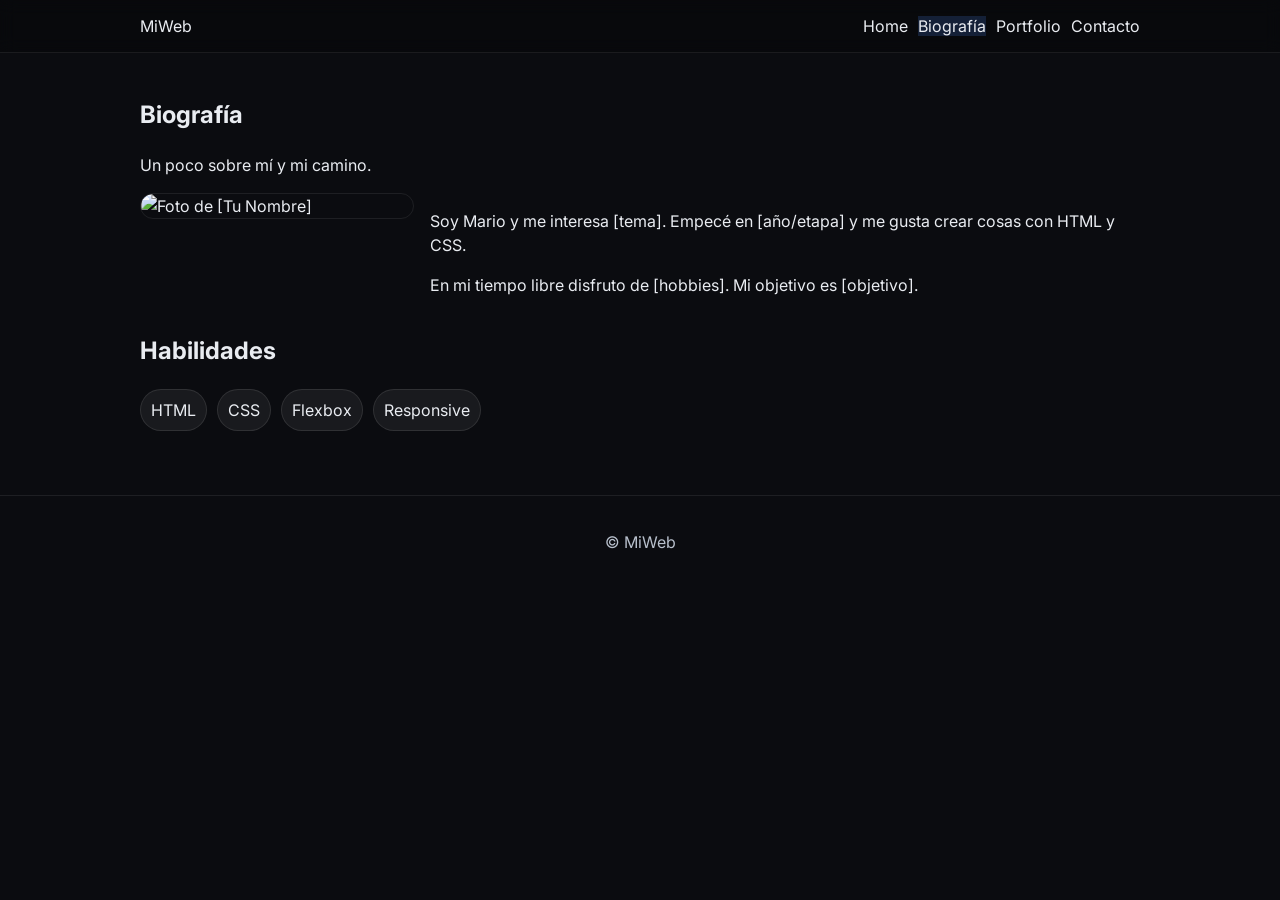
==== biografia.html @ 7b20f7bb "Primer commit" ====
<!DOCTYPE html>
<html lang="en">

<head>
    <meta charset="UTF-8">
    <meta name="viewport" content="width=device-width, initial-scale=1.0">
    <title>Biografía | Mi web</title>
    <link rel="stylesheet" href="css/styles.css">
</head>

<body>
    <header class="site-header">
        <nav class="nav" aria-label="Navegación principal">
            <a class="nav-logo" href="index.html">MiWeb</a>
            <ul class="nav__list">
                <li><a href="index.html" class="nav_link">Home</a></li>
                <li><a href="biografia.html" class="nav_link nav__link--active">Biografía</a></li>
                <li><a href="portfolio.html" class="nav_link">Portfolio</a></li>
                <li><a href="contacto.html" class="nav_link">Contacto</a></li>
            </ul>
        </nav>
    </header>

    <main class="container">
        <article class="bio">
            <header class="bio__header">
                <h1>Biografía</h1>
                <p>Un poco sobre mí y mi camino.</p>
            </header>

            <section class="bio__content">
                <img class="bio__img" src="img/tu-foto.jpg" alt="Foto de [Tu Nombre]" />
                <div class="bio__text">
                    <p>Soy Mario y me interesa [tema]. Empecé en [año/etapa] y me gusta crear cosas con HTML y
                        CSS.</p>
                    <p>En mi tiempo libre disfruto de [hobbies]. Mi objetivo es [objetivo].</p>
                </div>
            </section>

            <section class="bio__extra">
                <h2>Habilidades</h2>
                <ul class="chips">
                    <li class="chip">HTML</li>
                    <li class="chip">CSS</li>
                    <li class="chip">Flexbox</li>
                    <li class="chip">Responsive</li>
                </ul>
            </section>
        </article>
    </main>

    <footer class="site-footer">
        <p>© MiWeb</p>
    </footer>
</body>

</html>
---- css/styles.css ----
/* Google Font (tipografía personalizada) */
@import url("https://fonts.googleapis.com/css2?family=Inter:wght@400;600;800&display=swap");

:root {
    --bg: #0b0c10;
    --card: #12141b;
    --text: #e9ecf1;
    --muted: #b8c0cc;
    --accent: #4f8cff;
    --radius: 16px;
}

* {
    box-sizing: border-box;
}

body {
    margin: 0;
    font-family: "Inter", system-ui, -apple-system, Arial, sans-serif;
    background: var(--bg);
    color: var(--text);
    line-height: 1.5;
}

a {
    color: inherit;
    text-decoration: none;
}

img,
video {
    max-width: 100%;
    display: block;
}

.container {
    width: min(100% - 32px, 1000px);
    margin-inline: auto;
    padding: 24px 0 48px;
}

/* Header + nav (flex) */
.site-header {
    border-bottom: 1px solid rgba(255, 255, 255, .08);
    background: rgba(0, 0, 0, .25);
    position: sticky;
    top: 0;
    backdrop-filter: blur(8px);
}

.nav {
    width: min(100% - 32px, 1000px);
    margin-inline: auto;
    padding: 14px 0;
    display: flex;
    gap: 12px;
    align-items: center;
    justify-content: space-between;
    flex-wrap: wrap;
    /* mobile */
}

.nav__logo {
    font-weight: 800;
    letter-spacing: .3px;
}

.nav__list {
    list-style: none;
    padding: 0;
    margin: 0;
    display: flex;
    gap: 10px;
    flex-wrap: wrap;
}

.nav__link {
    display: inline-block;
    padding: 8px 12px;
    border-radius: 999px;
    color: var(--muted);
    border: 1px solid rgba(255, 255, 255, .12);
}

/* Pseudoclases: hover + focus */
.nav__link:hover {
    color: var(--text);
    border-color: rgba(255, 255, 255, .25);
    transform: translateY(-1px);
}

.nav__link:focus {
    outline: 2px solid var(--accent);
    outline-offset: 2px;
}

.nav__link--active {
    color: var(--text);
    background: rgba(79, 140, 255, .18);
    border-color: rgba(79, 140, 255, .5);
}

/* Botones */
.btn {
    display: inline-flex;
    align-items: center;
    justify-content: center;
    padding: 10px 14px;
    border-radius: 999px;
    border: 1px solid rgba(255, 255, 255, .14);
    background: rgba(79, 140, 255, .2);
    color: var(--text);
    font-weight: 600;
}

.btn:hover {
    transform: translateY(-1px);
}

.btn:focus {
    outline: 2px solid var(--accent);
    outline-offset: 2px;
}

/* Home layout (flex) */
.hero {
    display: flex;
    flex-direction: column;
    /* mobile first */
    gap: 16px;
    margin-top: 10px;
}

.hero__card {
    background: var(--card);
    border: 1px solid rgba(255, 255, 255, .08);
    border-radius: var(--radius);
    padding: 16px;
}

/* Bio */
.bio__content {
    display: flex;
    flex-direction: column;
    /* mobile */
    gap: 16px;
    margin-top: 16px;
}

.bio__img {
    border-radius: var(--radius);
    border: 1px solid rgba(255, 255, 255, .08);
}

.chips {
    list-style: none;
    padding: 0;
    display: flex;
    gap: 10px;
    flex-wrap: wrap;
}

.chip {
    padding: 8px 10px;
    border-radius: 999px;
    background: rgba(255, 255, 255, .06);
    border: 1px solid rgba(255, 255, 255, .10);
}

/* Portfolio grid */
.grid {
    display: flex;
    flex-direction: column;
    /* mobile */
    gap: 14px;
    margin-top: 16px;
}

.card {
    background: var(--card);
    border: 1px solid rgba(255, 255, 255, .08);
    border-radius: var(--radius);
    padding: 14px;
    display: flex;
    flex-direction: column;
    gap: 8px;
}

.card img {
    border-radius: 12px;
    border: 1px solid rgba(255, 255, 255, .08);
}

.link {
    color: var(--accent);
    font-weight: 600;
}

.link:hover {
    text-decoration: underline;
}

.media {
    margin-top: 24px;
    display: flex;
    flex-direction: column;
    gap: 12px;
}

.media__video {
    border-radius: var(--radius);
    border: 1px solid rgba(255, 255, 255, .08);
}

/* Form */
.form {
    margin-top: 16px;
    display: flex;
    flex-direction: column;
    gap: 12px;
    background: var(--card);
    border: 1px solid rgba(255, 255, 255, .08);
    border-radius: var(--radius);
    padding: 16px;
}

.form__row {
    display: flex;
    flex-direction: column;
    gap: 6px;
}

input,
textarea,
select {
    padding: 10px 12px;
    border-radius: 12px;
    border: 1px solid rgba(255, 255, 255, .12);
    background: rgba(0, 0, 0, .25);
    color: var(--text);
}

input:focus,
textarea:focus,
select:focus {
    outline: 2px solid var(--accent);
    outline-offset: 2px;
}

.site-footer {
    border-top: 1px solid rgba(255, 255, 255, .08);
    padding: 18px 0;
    color: var(--muted);
    text-align: center;
}

/* MEDIA QUERIES (tablet / laptop) */
@media (min-width: 700px) {
    .hero {
        flex-direction: row;
        align-items: stretch;
    }

    .hero__text {
        flex: 2;
    }

    .hero__card {
        flex: 1;
    }

    .bio__content {
        flex-direction: row;
        align-items: flex-start;
    }

    .bio__img {
        width: 280px;
    }

    .grid {
        flex-direction: row;
        flex-wrap: wrap;
    }

    .card {
        width: calc(50% - 7px);
    }
}

@media (min-width: 1024px) {
    .card {
        width: calc(33.33% - 10px);
    }
}
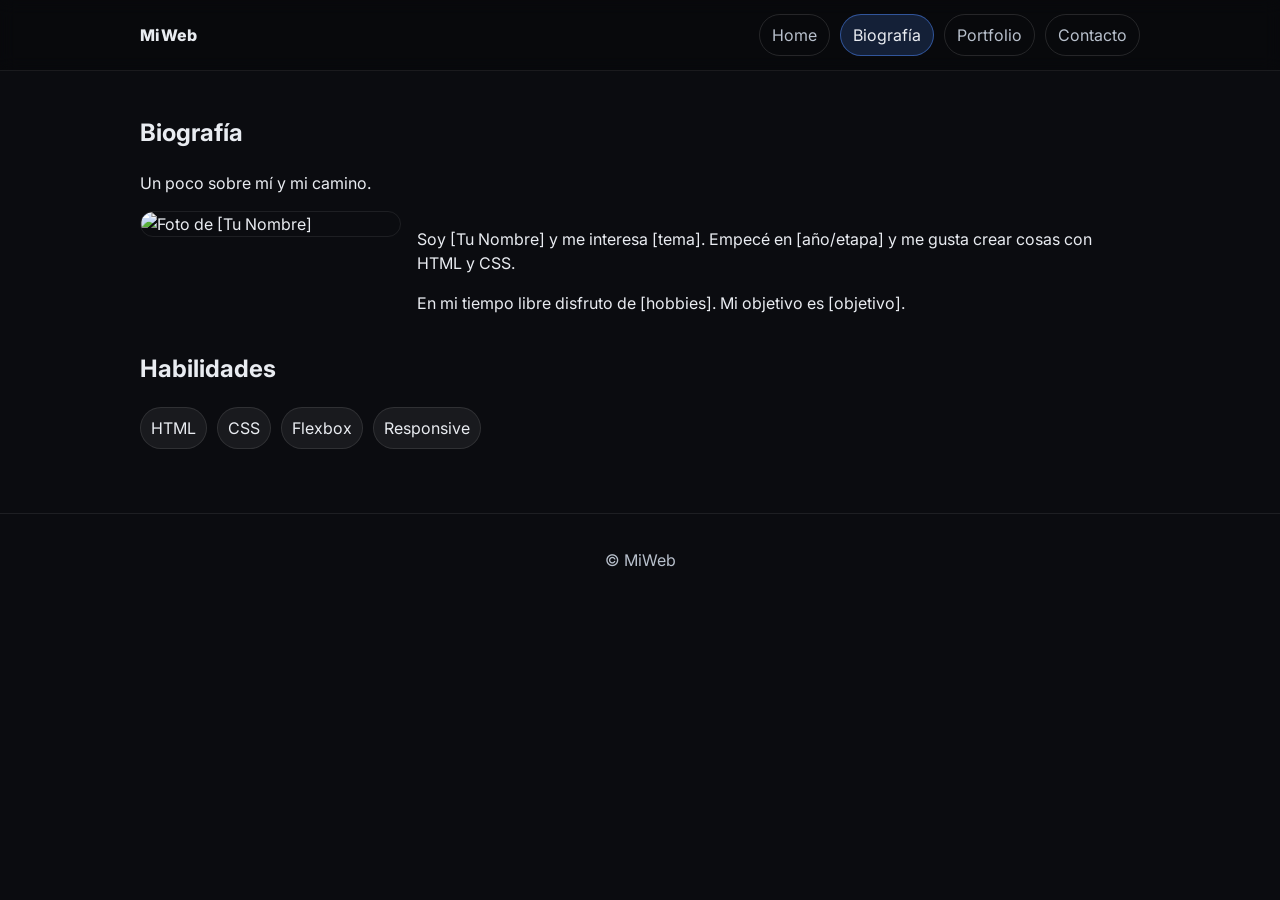
==== commit e041146e: "Modificacciones para arreglar algun fallo" ====
--- a/biografia.html
+++ b/biografia.html
@@ -1,22 +1,22 @@
-<!DOCTYPE html>
-<html lang="en">
+<!doctype html>
+<html lang="es">
 
 <head>
-    <meta charset="UTF-8">
-    <meta name="viewport" content="width=device-width, initial-scale=1.0">
+    <meta charset="utf-8" />
+    <meta name="viewport" content="width=device-width, initial-scale=1" />
     <title>Biografía | Mi web</title>
-    <link rel="stylesheet" href="css/styles.css">
+    <link rel="stylesheet" href="css/styles.css" />
 </head>
 
 <body>
     <header class="site-header">
         <nav class="nav" aria-label="Navegación principal">
-            <a class="nav-logo" href="index.html">MiWeb</a>
+            <a class="nav__logo" href="index.html">MiWeb</a>
             <ul class="nav__list">
-                <li><a href="index.html" class="nav_link">Home</a></li>
-                <li><a href="biografia.html" class="nav_link nav__link--active">Biografía</a></li>
-                <li><a href="portfolio.html" class="nav_link">Portfolio</a></li>
-                <li><a href="contacto.html" class="nav_link">Contacto</a></li>
+                <li><a class="nav__link" href="index.html">Home</a></li>
+                <li><a class="nav__link nav__link--active" href="biografia.html">Biografía</a></li>
+                <li><a class="nav__link" href="portfolio.html">Portfolio</a></li>
+                <li><a class="nav__link" href="contacto.html">Contacto</a></li>
             </ul>
         </nav>
     </header>
@@ -31,7 +31,7 @@
             <section class="bio__content">
                 <img class="bio__img" src="img/tu-foto.jpg" alt="Foto de [Tu Nombre]" />
                 <div class="bio__text">
-                    <p>Soy Mario y me interesa [tema]. Empecé en [año/etapa] y me gusta crear cosas con HTML y
+                    <p>Soy [Tu Nombre] y me interesa [tema]. Empecé en [año/etapa] y me gusta crear cosas con HTML y
                         CSS.</p>
                     <p>En mi tiempo libre disfruto de [hobbies]. Mi objetivo es [objetivo].</p>
                 </div>
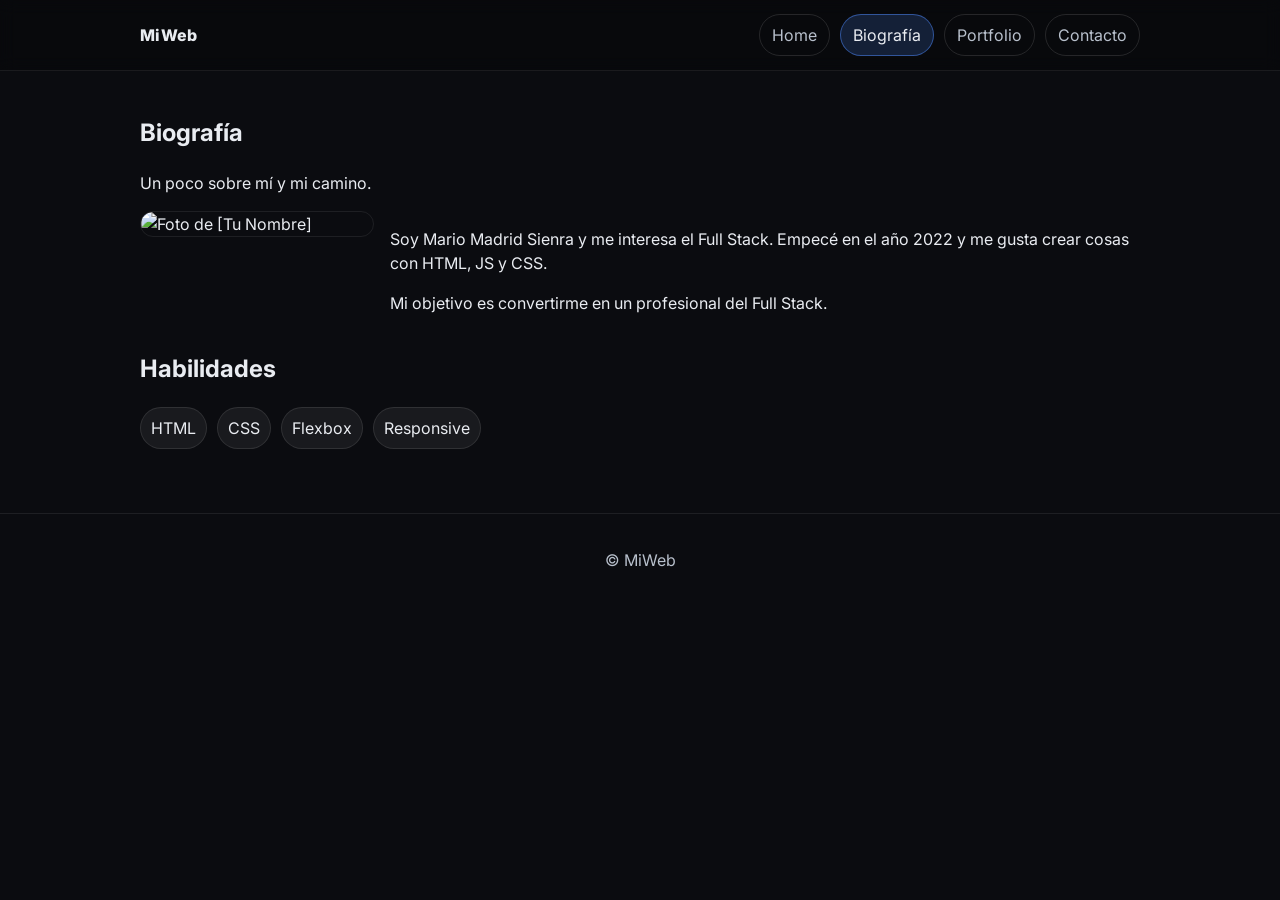
==== commit 2a1e29c3: "cambios para exponer" ====
--- a/biografia.html
+++ b/biografia.html
@@ -31,9 +31,9 @@
             <section class="bio__content">
                 <img class="bio__img" src="img/tu-foto.jpg" alt="Foto de [Tu Nombre]" />
                 <div class="bio__text">
-                    <p>Soy [Tu Nombre] y me interesa [tema]. Empecé en [año/etapa] y me gusta crear cosas con HTML y
+                    <p>Soy Mario Madrid Sienra y me interesa el Full Stack. Empecé en el año 2022 y me gusta crear cosas con HTML, JS y 
                         CSS.</p>
-                    <p>En mi tiempo libre disfruto de [hobbies]. Mi objetivo es [objetivo].</p>
+                    <p>Mi objetivo es convertirme en un profesional del Full Stack.</p>
                 </div>
             </section>
 
